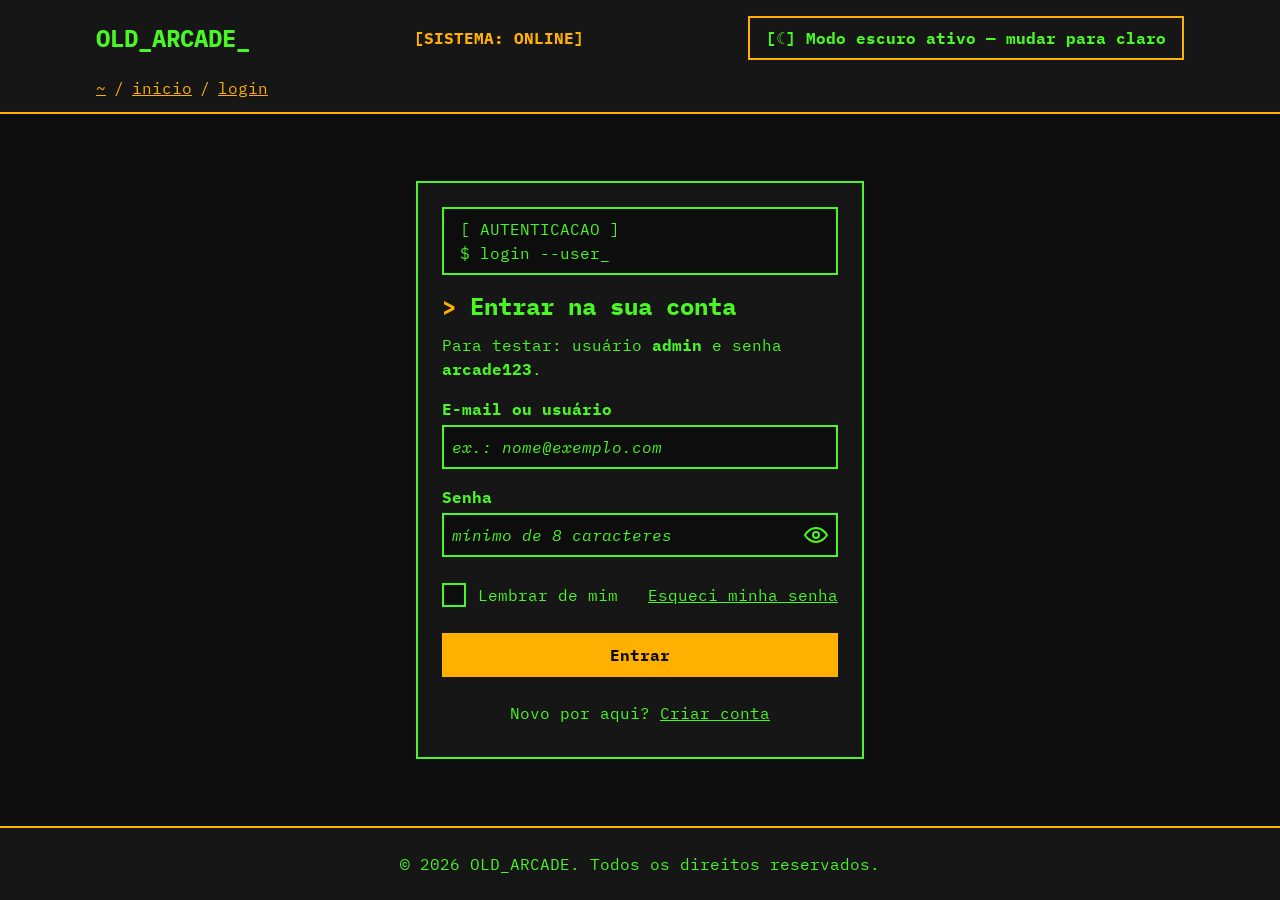
==== login.html @ 2d711560 "tela login" ====
<!DOCTYPE html>
<html lang="pt-BR">
<head>
<meta charset="utf-8">
<meta name="viewport" content="width=device-width, initial-scale=1">
<title>Entrar — OLD_ARCADE</title>
<link rel="preconnect" href="https://fonts.googleapis.com">
<link rel="preconnect" href="https://fonts.gstatic.com" crossorigin>
<link href="https://fonts.googleapis.com/css2?family=IBM+Plex+Mono:wght@400;700&display=swap" rel="stylesheet">
<style>
/* ===== Mesmas variáveis de tema do portal ===== */
:root{--bg:#0D0D0D;--card:#161616;--fg:#4AF626;--ac:#FFB000;--on-ac:#0D0D0D;
--f:"IBM Plex Mono","Fira Code",ui-monospace,Consolas,monospace}
:root:has(#tema:checked){--bg:#F8F9FA;--card:#FFFFFF;--fg:#0A4D1C;--ac:#005A9C;--on-ac:#FFFFFF}
*{box-sizing:border-box}
body{margin:0;min-height:100vh;display:flex;flex-direction:column;background:var(--bg);color:var(--fg);font:1rem/1.5 var(--f)}
a{color:var(--fg)}
h1{font-size:1.5rem;line-height:1.25;margin:0 0 .75rem}
h1::before{content:"> ";color:var(--ac)}
p{margin:0 0 .75rem}
.wrap{max-width:70rem;margin:0 auto;padding:0 1rem;width:100%}
.sr{position:absolute;width:1px;height:1px;overflow:hidden;clip:rect(0 0 0 0);white-space:nowrap}

:focus-visible{outline:3px solid var(--ac);outline-offset:3px;box-shadow:0 0 0 3px var(--bg)}
a:focus-visible,.btn:focus-visible,.eye:focus-visible{background:var(--ac);color:var(--on-ac)}
.skip{position:absolute;left:.5rem;top:-5rem;z-index:10;padding:.5rem 1rem;background:var(--ac);color:var(--on-ac);font-weight:700}
.skip:focus{top:.5rem}

.btn{display:inline-flex;align-items:center;justify-content:center;min-height:44px;padding:.5rem 1rem;border:2px solid var(--ac);
background:transparent;color:var(--fg);font:inherit;font-weight:700;text-decoration:none;cursor:pointer}
.btn:hover,.btn.p{background:var(--ac);color:var(--on-ac)}
.btn.p:hover{background:transparent;color:var(--fg)}
.btn:disabled{cursor:not-allowed;background:transparent;color:var(--fg);border-style:dashed}

/* Cabeçalho */
.site-header{background:var(--card);border-bottom:2px solid var(--ac)}
.top{display:flex;flex-wrap:wrap;gap:.75rem 1.5rem;align-items:center;justify-content:space-between;padding:1rem 0}
.logo{font-size:1.5rem;font-weight:700;text-decoration:none}
.status{margin:0;color:var(--ac);font-weight:700}
.bc{display:flex;flex-wrap:wrap;list-style:none;margin:0;padding:0 0 .75rem;color:var(--ac)}
.bc li+li::before{content:"/";margin:0 .5rem}
.bc a{color:var(--ac)}
.toggle{position:relative}
.toggle input{position:absolute;opacity:0;inset:0;margin:0;cursor:pointer}
.toggle:has(input:focus-visible){outline:3px solid var(--fg);outline-offset:3px;box-shadow:0 0 0 3px var(--card)}
.t-cla{display:none}
:root:has(#tema:checked) .t-cla{display:inline}
:root:has(#tema:checked) .t-esc{display:none}

/* Cartão de login */
main{flex:1;display:grid;place-items:center;padding:2rem 1rem}
.card{width:100%;max-width:28rem;background:var(--card);border:2px solid var(--fg);padding:1.5rem}
.art{margin:0 0 1rem;padding:.5rem 1rem;overflow:auto;background:var(--bg);border:2px solid var(--fg);font:inherit}
.dica{margin:0 0 1rem}
.campo{margin-bottom:1rem}
.campo label{display:block;margin-bottom:.25rem;font-weight:700}
.campo input[type=text],.campo input[type=password]{display:block;width:100%;min-height:44px;padding:.5rem;background:var(--bg);color:var(--fg);border:2px solid var(--fg);font:inherit}
.campo ::placeholder{color:var(--fg);opacity:1;font-style:italic}
.campo [aria-invalid=true]{border-style:dashed;border-color:var(--ac)}
.erro{margin:.25rem 0 0;color:var(--ac);font-weight:700}
.erro:empty,.aviso:empty{display:none}
.senha{position:relative}
.senha input{padding-right:3.5rem!important}
.eye{position:absolute;top:0;right:0;display:grid;place-items:center;width:44px;height:44px;padding:0;border:0;background:transparent;color:var(--fg);cursor:pointer}
.eye[aria-pressed=true] .i-ver,.eye[aria-pressed=false] .i-oc{display:none}
.linha{display:flex;flex-wrap:wrap;gap:.5rem 1rem;align-items:center;justify-content:space-between;margin-bottom:1rem}
.chk{display:flex;align-items:center;gap:.75rem;min-height:44px;cursor:pointer}
.chk input{appearance:none;display:grid;place-items:center;width:1.5rem;height:1.5rem;margin:0;border:2px solid var(--fg);background:var(--bg);cursor:pointer}
.chk input:checked{background:var(--ac);border-color:var(--ac)}
.chk input:checked::after{content:"✓";color:var(--on-ac);font-weight:700;line-height:1}
.linha a,.criar a{display:inline-block;padding:.5rem 0}
.entrar{width:100%}
.aviso{margin:1rem 0 0;padding:.5rem .75rem;border:2px solid var(--ac);font-weight:700}
.aviso.erro-box{border-style:dashed}
.criar{margin:1rem 0 0;text-align:center}

.site-footer{padding:1.5rem 0;background:var(--card);border-top:2px solid var(--ac);text-align:center}
.site-footer p{margin:0}
</style>
</head>
<body>
<a class="skip" href="#form-login">Pular para o formulário</a>

<header class="site-header">
 <div class="wrap">
  <div class="top">
   <a class="logo" href="old_arcade.html" aria-label="OLD_ARCADE, página inicial">OLD_ARCADE<span aria-hidden="true">_</span></a>
   <p class="status" role="status">[SISTEMA: ONLINE]</p>
   <label class="btn toggle">
    <input type="checkbox" id="tema" role="switch">
    <span class="t-esc">[☾] Modo escuro ativo — mudar para claro</span>
    <span class="t-cla">[☀] Modo claro ativo — mudar para escuro</span>
   </label>
  </div>
  <nav aria-label="Você está aqui">
   <ol class="bc"><li><a href="old_arcade.html">~</a></li><li><a href="old_arcade.html">inicio</a></li><li><a href="#form-login" aria-current="page">login</a></li></ol>
  </nav>
 </div>
</header>

<main>
 <section class="card" aria-labelledby="t-login">
  <pre class="art" aria-hidden="true">[ AUTENTICACAO ]
$ login --user_</pre>
  <h1 id="t-login">Entrar na sua conta</h1>
  <p class="dica">Para testar: usuário <strong>admin</strong> e senha <strong>arcade123</strong>.</p>

  <form id="form-login" novalidate>
   <div class="campo">
    <label for="usuario">E-mail ou usuário</label>
    <input type="text" id="usuario" name="usuario" autocomplete="username" autocapitalize="none" spellcheck="false" placeholder="ex.: nome@exemplo.com" aria-describedby="e-usuario" aria-invalid="false">
    <p class="erro" id="e-usuario"></p>
   </div>

   <div class="campo">
    <label for="senha">Senha</label>
    <div class="senha">
     <input type="password" id="senha" name="senha" autocomplete="current-password" placeholder="mínimo de 8 caracteres" aria-describedby="e-senha" aria-invalid="false">
     <button type="button" class="eye" id="olho" aria-label="Mostrar senha" aria-controls="senha" aria-pressed="false">
      <svg class="i-ver" viewBox="0 0 24 24" width="24" height="24" fill="none" stroke="currentColor" stroke-width="2" aria-hidden="true"><path d="M1 12s4-7 11-7 11 7 11 7-4 7-11 7S1 12 1 12z"/><circle cx="12" cy="12" r="3"/></svg>
      <svg class="i-oc" viewBox="0 0 24 24" width="24" height="24" fill="none" stroke="currentColor" stroke-width="2" aria-hidden="true"><path d="M1 12s4-7 11-7 11 7 11 7-4 7-11 7S1 12 1 12z"/><circle cx="12" cy="12" r="3"/><path d="M3 3l18 18"/></svg>
     </button>
    </div>
    <p class="erro" id="e-senha"></p>
   </div>

   <div class="linha">
    <label class="chk"><input type="checkbox" id="lembrar" name="lembrar"> Lembrar de mim</label>
    <a href="#">Esqueci minha senha</a>
   </div>

   <button type="submit" class="btn p entrar" id="entrar">Entrar</button>
   <p class="aviso" id="resultado" role="status" aria-live="polite"></p>
  </form>

  <p class="criar">Novo por aqui? <a href="#">Criar conta</a></p>
 </section>
</main>

<footer class="site-footer">
 <div class="wrap"><p>© 2026 OLD_ARCADE. Todos os direitos reservados.</p></div>
</footer>

<script>
(() => {
  const $ = s => document.querySelector(s);
  const CHAVE_USUARIO = 'oldarcade:usuario', CHAVE_TEMA = 'oldarcade:tema';
  const form = $('#form-login'), usuario = $('#usuario'), senha = $('#senha'),
        lembrar = $('#lembrar'), botao = $('#entrar'), aviso = $('#resultado'),
        tema = $('#tema'), olho = $('#olho');

  // localStorage protegido: funciona mesmo se o navegador bloquear o armazenamento.
  const ls = {
    get: k => { try { return localStorage.getItem(k); } catch { return null; } },
    set: (k, v) => { try { localStorage.setItem(k, v); } catch {} },
    del: k => { try { localStorage.removeItem(k); } catch {} }
  };

  // ----- Validação -----
  const EMAIL = /^[^\s@]+@[^\s@]+\.[^\s@]{2,}$/;
  const regras = {
    usuario(v) {
      v = v.trim();
      if (!v) return 'Informe seu e-mail ou usuário.';
      if (v.includes('@')) return EMAIL.test(v) ? '' : 'Digite um e-mail válido, como nome@exemplo.com.';
      return v.length >= 3 ? '' : 'O usuário precisa ter pelo menos 3 caracteres.';
    },
    senha(v) {
      if (!v) return 'Informe sua senha.';
      return v.length >= 8 ? '' : 'A senha precisa ter pelo menos 8 caracteres.';
    }
  };

  function validar(campo) {
    const msg = regras[campo.id](campo.value);
    $('#e-' + campo.id).textContent = msg ? '[ERRO] ' + msg : '';
    campo.setAttribute('aria-invalid', msg ? 'true' : 'false');
    return !msg;
  }

  // Valida ao sair do campo; depois disso, valida a cada tecla (tempo real).
  [usuario, senha].forEach(campo => {
    campo.addEventListener('blur', () => { campo.dataset.tocado = '1'; validar(campo); });
    campo.addEventListener('input', () => { if (campo.dataset.tocado) validar(campo); });
  });

  // ----- Mostrar / ocultar senha -----
  olho.addEventListener('click', () => {
    const mostrar = senha.type === 'password';
    senha.type = mostrar ? 'text' : 'password';
    olho.setAttribute('aria-pressed', String(mostrar));
    senha.focus();
  });

  // ----- Estado de carregamento e mensagens -----
  function carregando(ativo) {
    botao.disabled = ativo;
    botao.setAttribute('aria-busy', String(ativo));
    botao.textContent = ativo ? 'Entrando...' : 'Entrar';
  }
  function mostrar(tipo, texto) {
    aviso.className = 'aviso' + (tipo === 'erro' ? ' erro-box' : '');
    aviso.textContent = texto;
  }

  // ----- Envio (resposta simulada) -----
  form.addEventListener('submit', e => {
    e.preventDefault();
    mostrar('ok', '');

    const validos = [usuario, senha].map(validar);   // valida os dois campos
    if (validos.includes(false)) {
      [usuario, senha][validos.indexOf(false)].focus();
      mostrar('erro', '[ERRO] Corrija os campos destacados.');
      return;
    }

    // Lembrar de mim: guarda só o usuário/e-mail (nunca a senha).
    if (lembrar.checked) ls.set(CHAVE_USUARIO, usuario.value.trim());
    else ls.del(CHAVE_USUARIO);

    carregando(true);
    setTimeout(() => {
      const nome = usuario.value.trim().toLowerCase();
      const certo = (nome === 'admin' || nome === 'admin@oldarcade.com') && senha.value === 'arcade123';
      carregando(false);
      if (certo) {
        mostrar('ok', '[OK] Acesso liberado. Redirecionando para o catálogo…');
      } else {
        mostrar('erro', '[ERRO] Usuário ou senha incorretos. Tente novamente.');
        senha.value = '';
        senha.focus();
      }
    }, 1500);
  });

  // ----- Preferências salvas -----
  const salvo = ls.get(CHAVE_USUARIO);
  if (salvo) { usuario.value = salvo; lembrar.checked = true; senha.focus(); }

  tema.checked = ls.get(CHAVE_TEMA) === 'claro';
  tema.addEventListener('change', () => ls.set(CHAVE_TEMA, tema.checked ? 'claro' : 'escuro'));
})();
</script>
</body>
</html>
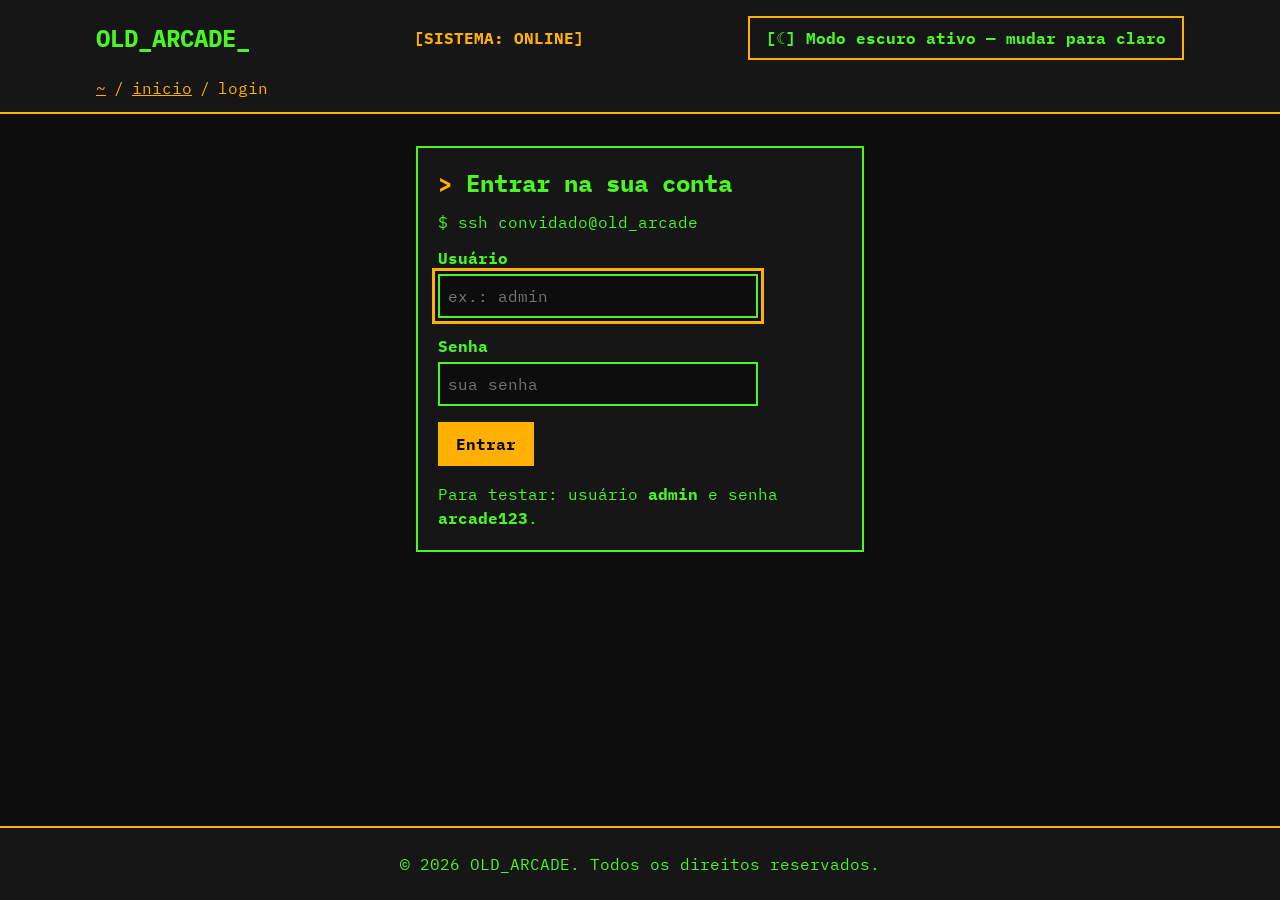
==== commit 9bb11e74: "Finaliza funcionalidades da versão 1.0" ====
--- a/login.html
+++ b/login.html
@@ -1,246 +1,41 @@
 <!DOCTYPE html>
 <html lang="pt-BR">
 <head>
-<meta charset="utf-8">
-<meta name="viewport" content="width=device-width, initial-scale=1">
+<meta charset="utf-8"><meta name="viewport" content="width=device-width, initial-scale=1">
 <title>Entrar — OLD_ARCADE</title>
 <link rel="preconnect" href="https://fonts.googleapis.com">
 <link rel="preconnect" href="https://fonts.gstatic.com" crossorigin>
 <link href="https://fonts.googleapis.com/css2?family=IBM+Plex+Mono:wght@400;700&display=swap" rel="stylesheet">
-<style>
-/* ===== Mesmas variáveis de tema do portal ===== */
-:root{--bg:#0D0D0D;--card:#161616;--fg:#4AF626;--ac:#FFB000;--on-ac:#0D0D0D;
---f:"IBM Plex Mono","Fira Code",ui-monospace,Consolas,monospace}
-:root:has(#tema:checked){--bg:#F8F9FA;--card:#FFFFFF;--fg:#0A4D1C;--ac:#005A9C;--on-ac:#FFFFFF}
-*{box-sizing:border-box}
-body{margin:0;min-height:100vh;display:flex;flex-direction:column;background:var(--bg);color:var(--fg);font:1rem/1.5 var(--f)}
-a{color:var(--fg)}
-h1{font-size:1.5rem;line-height:1.25;margin:0 0 .75rem}
-h1::before{content:"> ";color:var(--ac)}
-p{margin:0 0 .75rem}
-.wrap{max-width:70rem;margin:0 auto;padding:0 1rem;width:100%}
-.sr{position:absolute;width:1px;height:1px;overflow:hidden;clip:rect(0 0 0 0);white-space:nowrap}
-
-:focus-visible{outline:3px solid var(--ac);outline-offset:3px;box-shadow:0 0 0 3px var(--bg)}
-a:focus-visible,.btn:focus-visible,.eye:focus-visible{background:var(--ac);color:var(--on-ac)}
-.skip{position:absolute;left:.5rem;top:-5rem;z-index:10;padding:.5rem 1rem;background:var(--ac);color:var(--on-ac);font-weight:700}
-.skip:focus{top:.5rem}
-
-.btn{display:inline-flex;align-items:center;justify-content:center;min-height:44px;padding:.5rem 1rem;border:2px solid var(--ac);
-background:transparent;color:var(--fg);font:inherit;font-weight:700;text-decoration:none;cursor:pointer}
-.btn:hover,.btn.p{background:var(--ac);color:var(--on-ac)}
-.btn.p:hover{background:transparent;color:var(--fg)}
-.btn:disabled{cursor:not-allowed;background:transparent;color:var(--fg);border-style:dashed}
-
-/* Cabeçalho */
-.site-header{background:var(--card);border-bottom:2px solid var(--ac)}
-.top{display:flex;flex-wrap:wrap;gap:.75rem 1.5rem;align-items:center;justify-content:space-between;padding:1rem 0}
-.logo{font-size:1.5rem;font-weight:700;text-decoration:none}
-.status{margin:0;color:var(--ac);font-weight:700}
-.bc{display:flex;flex-wrap:wrap;list-style:none;margin:0;padding:0 0 .75rem;color:var(--ac)}
-.bc li+li::before{content:"/";margin:0 .5rem}
-.bc a{color:var(--ac)}
-.toggle{position:relative}
-.toggle input{position:absolute;opacity:0;inset:0;margin:0;cursor:pointer}
-.toggle:has(input:focus-visible){outline:3px solid var(--fg);outline-offset:3px;box-shadow:0 0 0 3px var(--card)}
-.t-cla{display:none}
-:root:has(#tema:checked) .t-cla{display:inline}
-:root:has(#tema:checked) .t-esc{display:none}
-
-/* Cartão de login */
-main{flex:1;display:grid;place-items:center;padding:2rem 1rem}
-.card{width:100%;max-width:28rem;background:var(--card);border:2px solid var(--fg);padding:1.5rem}
-.art{margin:0 0 1rem;padding:.5rem 1rem;overflow:auto;background:var(--bg);border:2px solid var(--fg);font:inherit}
-.dica{margin:0 0 1rem}
-.campo{margin-bottom:1rem}
-.campo label{display:block;margin-bottom:.25rem;font-weight:700}
-.campo input[type=text],.campo input[type=password]{display:block;width:100%;min-height:44px;padding:.5rem;background:var(--bg);color:var(--fg);border:2px solid var(--fg);font:inherit}
-.campo ::placeholder{color:var(--fg);opacity:1;font-style:italic}
-.campo [aria-invalid=true]{border-style:dashed;border-color:var(--ac)}
-.erro{margin:.25rem 0 0;color:var(--ac);font-weight:700}
-.erro:empty,.aviso:empty{display:none}
-.senha{position:relative}
-.senha input{padding-right:3.5rem!important}
-.eye{position:absolute;top:0;right:0;display:grid;place-items:center;width:44px;height:44px;padding:0;border:0;background:transparent;color:var(--fg);cursor:pointer}
-.eye[aria-pressed=true] .i-ver,.eye[aria-pressed=false] .i-oc{display:none}
-.linha{display:flex;flex-wrap:wrap;gap:.5rem 1rem;align-items:center;justify-content:space-between;margin-bottom:1rem}
-.chk{display:flex;align-items:center;gap:.75rem;min-height:44px;cursor:pointer}
-.chk input{appearance:none;display:grid;place-items:center;width:1.5rem;height:1.5rem;margin:0;border:2px solid var(--fg);background:var(--bg);cursor:pointer}
-.chk input:checked{background:var(--ac);border-color:var(--ac)}
-.chk input:checked::after{content:"✓";color:var(--on-ac);font-weight:700;line-height:1}
-.linha a,.criar a{display:inline-block;padding:.5rem 0}
-.entrar{width:100%}
-.aviso{margin:1rem 0 0;padding:.5rem .75rem;border:2px solid var(--ac);font-weight:700}
-.aviso.erro-box{border-style:dashed}
-.criar{margin:1rem 0 0;text-align:center}
-
-.site-footer{padding:1.5rem 0;background:var(--card);border-top:2px solid var(--ac);text-align:center}
-.site-footer p{margin:0}
-</style>
+<link rel="stylesheet" href="css/estilo.css">
 </head>
 <body>
-<a class="skip" href="#form-login">Pular para o formulário</a>
+<a class="skip" href="#conteudo">Pular para o conteúdo</a>
+<header class="site-header"><div class="wrap">
+ <div class="top">
+  <a class="logo" href="login.html" aria-label="OLD_ARCADE">OLD_ARCADE<span aria-hidden="true">_</span></a>
+  <p class="status" role="status">[SISTEMA: ONLINE]</p>
+  <label class="btn toggle"><input type="checkbox" id="tema" role="switch">
+   <span class="t-esc">[☾] Modo escuro ativo — mudar para claro</span><span class="t-cla">[☀] Modo claro ativo — mudar para escuro</span></label>
+ </div>
+ <nav aria-label="Você está aqui"><ol class="bc"><li><a href="login.html">~</a></li><li><a href="login.html">inicio</a></li><li aria-current="page">login</li></ol></nav>
+</div></header>
 
-<header class="site-header">
- <div class="wrap">
-  <div class="top">
-   <a class="logo" href="old_arcade.html" aria-label="OLD_ARCADE, página inicial">OLD_ARCADE<span aria-hidden="true">_</span></a>
-   <p class="status" role="status">[SISTEMA: ONLINE]</p>
-   <label class="btn toggle">
-    <input type="checkbox" id="tema" role="switch">
-    <span class="t-esc">[☾] Modo escuro ativo — mudar para claro</span>
-    <span class="t-cla">[☀] Modo claro ativo — mudar para escuro</span>
-   </label>
-  </div>
-  <nav aria-label="Você está aqui">
-   <ol class="bc"><li><a href="old_arcade.html">~</a></li><li><a href="old_arcade.html">inicio</a></li><li><a href="#form-login" aria-current="page">login</a></li></ol>
-  </nav>
- </div>
-</header>
-
-<main>
- <section class="card" aria-labelledby="t-login">
-  <pre class="art" aria-hidden="true">[ AUTENTICACAO ]
-$ login --user_</pre>
+<main id="conteudo" class="estreito">
+ <section class="box" aria-labelledby="t-login">
   <h1 id="t-login">Entrar na sua conta</h1>
-  <p class="dica">Para testar: usuário <strong>admin</strong> e senha <strong>arcade123</strong>.</p>
-
-  <form id="form-login" novalidate>
-   <div class="campo">
-    <label for="usuario">E-mail ou usuário</label>
-    <input type="text" id="usuario" name="usuario" autocomplete="username" autocapitalize="none" spellcheck="false" placeholder="ex.: nome@exemplo.com" aria-describedby="e-usuario" aria-invalid="false">
-    <p class="erro" id="e-usuario"></p>
-   </div>
-
-   <div class="campo">
-    <label for="senha">Senha</label>
-    <div class="senha">
-     <input type="password" id="senha" name="senha" autocomplete="current-password" placeholder="mínimo de 8 caracteres" aria-describedby="e-senha" aria-invalid="false">
-     <button type="button" class="eye" id="olho" aria-label="Mostrar senha" aria-controls="senha" aria-pressed="false">
-      <svg class="i-ver" viewBox="0 0 24 24" width="24" height="24" fill="none" stroke="currentColor" stroke-width="2" aria-hidden="true"><path d="M1 12s4-7 11-7 11 7 11 7-4 7-11 7S1 12 1 12z"/><circle cx="12" cy="12" r="3"/></svg>
-      <svg class="i-oc" viewBox="0 0 24 24" width="24" height="24" fill="none" stroke="currentColor" stroke-width="2" aria-hidden="true"><path d="M1 12s4-7 11-7 11 7 11 7-4 7-11 7S1 12 1 12z"/><circle cx="12" cy="12" r="3"/><path d="M3 3l18 18"/></svg>
-     </button>
-    </div>
-    <p class="erro" id="e-senha"></p>
-   </div>
-
-   <div class="linha">
-    <label class="chk"><input type="checkbox" id="lembrar" name="lembrar"> Lembrar de mim</label>
-    <a href="#">Esqueci minha senha</a>
-   </div>
-
-   <button type="submit" class="btn p entrar" id="entrar">Entrar</button>
-   <p class="aviso" id="resultado" role="status" aria-live="polite"></p>
+  <p>$ ssh convidado@old_arcade</p>
+  <form id="f-login" novalidate>
+   <div class="campo"><label for="u">Usuário</label><input id="u" autocomplete="username" autocapitalize="none" spellcheck="false" placeholder="ex.: admin"></div>
+   <div class="campo"><label for="s">Senha</label><input id="s" type="password" autocomplete="current-password" placeholder="sua senha"></div>
+   <button class="btn p" type="submit">Entrar</button>
   </form>
-
-  <p class="criar">Novo por aqui? <a href="#">Criar conta</a></p>
+  <p class="msg" id="msg" role="status" aria-live="polite"></p>
+  <p style="margin:1rem 0 0">Para testar: usuário <strong>admin</strong> e senha <strong>arcade123</strong>.</p>
  </section>
 </main>
 
-<footer class="site-footer">
- <div class="wrap"><p>© 2026 OLD_ARCADE. Todos os direitos reservados.</p></div>
-</footer>
-
-<script>
-(() => {
-  const $ = s => document.querySelector(s);
-  const CHAVE_USUARIO = 'oldarcade:usuario', CHAVE_TEMA = 'oldarcade:tema';
-  const form = $('#form-login'), usuario = $('#usuario'), senha = $('#senha'),
-        lembrar = $('#lembrar'), botao = $('#entrar'), aviso = $('#resultado'),
-        tema = $('#tema'), olho = $('#olho');
-
-  // localStorage protegido: funciona mesmo se o navegador bloquear o armazenamento.
-  const ls = {
-    get: k => { try { return localStorage.getItem(k); } catch { return null; } },
-    set: (k, v) => { try { localStorage.setItem(k, v); } catch {} },
-    del: k => { try { localStorage.removeItem(k); } catch {} }
-  };
-
-  // ----- Validação -----
-  const EMAIL = /^[^\s@]+@[^\s@]+\.[^\s@]{2,}$/;
-  const regras = {
-    usuario(v) {
-      v = v.trim();
-      if (!v) return 'Informe seu e-mail ou usuário.';
-      if (v.includes('@')) return EMAIL.test(v) ? '' : 'Digite um e-mail válido, como nome@exemplo.com.';
-      return v.length >= 3 ? '' : 'O usuário precisa ter pelo menos 3 caracteres.';
-    },
-    senha(v) {
-      if (!v) return 'Informe sua senha.';
-      return v.length >= 8 ? '' : 'A senha precisa ter pelo menos 8 caracteres.';
-    }
-  };
-
-  function validar(campo) {
-    const msg = regras[campo.id](campo.value);
-    $('#e-' + campo.id).textContent = msg ? '[ERRO] ' + msg : '';
-    campo.setAttribute('aria-invalid', msg ? 'true' : 'false');
-    return !msg;
-  }
-
-  // Valida ao sair do campo; depois disso, valida a cada tecla (tempo real).
-  [usuario, senha].forEach(campo => {
-    campo.addEventListener('blur', () => { campo.dataset.tocado = '1'; validar(campo); });
-    campo.addEventListener('input', () => { if (campo.dataset.tocado) validar(campo); });
-  });
-
-  // ----- Mostrar / ocultar senha -----
-  olho.addEventListener('click', () => {
-    const mostrar = senha.type === 'password';
-    senha.type = mostrar ? 'text' : 'password';
-    olho.setAttribute('aria-pressed', String(mostrar));
-    senha.focus();
-  });
-
-  // ----- Estado de carregamento e mensagens -----
-  function carregando(ativo) {
-    botao.disabled = ativo;
-    botao.setAttribute('aria-busy', String(ativo));
-    botao.textContent = ativo ? 'Entrando...' : 'Entrar';
-  }
-  function mostrar(tipo, texto) {
-    aviso.className = 'aviso' + (tipo === 'erro' ? ' erro-box' : '');
-    aviso.textContent = texto;
-  }
-
-  // ----- Envio (resposta simulada) -----
-  form.addEventListener('submit', e => {
-    e.preventDefault();
-    mostrar('ok', '');
-
-    const validos = [usuario, senha].map(validar);   // valida os dois campos
-    if (validos.includes(false)) {
-      [usuario, senha][validos.indexOf(false)].focus();
-      mostrar('erro', '[ERRO] Corrija os campos destacados.');
-      return;
-    }
-
-    // Lembrar de mim: guarda só o usuário/e-mail (nunca a senha).
-    if (lembrar.checked) ls.set(CHAVE_USUARIO, usuario.value.trim());
-    else ls.del(CHAVE_USUARIO);
-
-    carregando(true);
-    setTimeout(() => {
-      const nome = usuario.value.trim().toLowerCase();
-      const certo = (nome === 'admin' || nome === 'admin@oldarcade.com') && senha.value === 'arcade123';
-      carregando(false);
-      if (certo) {
-        mostrar('ok', '[OK] Acesso liberado. Redirecionando para o catálogo…');
-      } else {
-        mostrar('erro', '[ERRO] Usuário ou senha incorretos. Tente novamente.');
-        senha.value = '';
-        senha.focus();
-      }
-    }, 1500);
-  });
-
-  // ----- Preferências salvas -----
-  const salvo = ls.get(CHAVE_USUARIO);
-  if (salvo) { usuario.value = salvo; lembrar.checked = true; senha.focus(); }
-
-  tema.checked = ls.get(CHAVE_TEMA) === 'claro';
-  tema.addEventListener('change', () => ls.set(CHAVE_TEMA, tema.checked ? 'claro' : 'escuro'));
-})();
-</script>
+<footer class="site-footer"><div class="wrap"><p>© 2026 OLD_ARCADE. Todos os direitos reservados.</p></div></footer>
+<script src="js/comum.js"></script>
+<script src="js/login.js"></script>
 </body>
-</html>+</html>
--- a/css/estilo.css
+++ b/css/estilo.css
@@ -0,0 +1,72 @@
+/* ===== VARIÁVEIS DE TEMA: escuro (padrão) e claro ===== */
+:root{--bg:#0D0D0D;--card:#161616;--fg:#4AF626;--ac:#FFB000;--on-ac:#0D0D0D;
+--f:"IBM Plex Mono","Fira Code",ui-monospace,Consolas,monospace}
+:root:has(#tema:checked){--bg:#F8F9FA;--card:#FFFFFF;--fg:#0A4D1C;--ac:#005A9C;--on-ac:#FFFFFF}
+
+/* ===== BASE ===== */
+*{box-sizing:border-box}
+body{margin:0;min-height:100vh;display:flex;flex-direction:column;background:var(--bg);color:var(--fg);font:1rem/1.5 var(--f)}
+a{color:var(--fg)}
+h1,h2{margin:0 0 .75rem;font-size:1.5rem;line-height:1.25}
+h2{font-size:1.25rem}
+h1::before,h2::before{content:"> ";color:var(--ac)}
+p{margin:0 0 .75rem}
+.wrap{width:100%;max-width:70rem;margin:0 auto;padding:0 1rem}
+.sr{position:absolute;width:1px;height:1px;overflow:hidden;clip:rect(0 0 0 0);white-space:nowrap}
+main{flex:1;width:100%;max-width:46rem;margin:0 auto;padding:2rem 1rem}
+main.estreito{max-width:30rem}
+
+/* ===== FOCO VISÍVEL E SKIP LINK ===== */
+:focus-visible{outline:3px solid var(--ac);outline-offset:3px;box-shadow:0 0 0 3px var(--bg)}
+a:focus-visible,.btn:focus-visible{background:var(--ac);color:var(--on-ac)}
+.skip{position:absolute;left:.5rem;top:-5rem;z-index:10;padding:.5rem 1rem;background:var(--ac);color:var(--on-ac);font-weight:700}
+.skip:focus{top:.5rem}
+
+/* ===== BOTÕES ===== */
+.btn{display:inline-flex;align-items:center;justify-content:center;min-height:44px;padding:.5rem 1rem;border:2px solid var(--ac);
+background:transparent;color:var(--fg);font:inherit;font-weight:700;text-decoration:none;cursor:pointer}
+.btn:hover,.btn.p{background:var(--ac);color:var(--on-ac)}
+.btn.p:hover{background:transparent;color:var(--fg)}
+
+/* ===== CABEÇALHO, STATUS, BREADCRUMB E TOGGLE DE TEMA ===== */
+.site-header{background:var(--card);border-bottom:2px solid var(--ac)}
+.top{display:flex;flex-wrap:wrap;gap:.75rem 1.5rem;align-items:center;justify-content:space-between;padding:1rem 0}
+.logo{font-size:1.5rem;font-weight:700;text-decoration:none}
+.status{margin:0;color:var(--ac);font-weight:700}
+.bc{display:flex;flex-wrap:wrap;list-style:none;margin:0;padding:0 0 .75rem;color:var(--ac)}
+.bc li+li::before{content:"/";margin:0 .5rem}
+.bc a{color:var(--ac)}
+.toggle{position:relative}
+.toggle input{position:absolute;opacity:0;inset:0;margin:0;cursor:pointer}
+.toggle:has(input:focus-visible){outline:3px solid var(--fg);outline-offset:3px;box-shadow:0 0 0 3px var(--card)}
+.t-cla{display:none}
+:root:has(#tema:checked) .t-cla{display:inline}
+:root:has(#tema:checked) .t-esc{display:none}
+
+/* ===== CARTÕES, FORMULÁRIOS E MENSAGENS ===== */
+.box{margin-bottom:1rem;padding:1.25rem;background:var(--card);border:2px solid var(--fg)}
+.campo{margin-bottom:1rem}
+.campo label{display:block;margin-bottom:.25rem;font-weight:700}
+.campo input{display:block;width:100%;max-width:20rem;min-height:44px;padding:.5rem;background:var(--bg);color:var(--fg);border:2px solid var(--fg);font:inherit}
+.campo input:disabled{border-style:dashed}
+.msg{margin:1rem 0 0;padding:.5rem .75rem;border:2px solid var(--ac);font-weight:700}
+.msg:empty{display:none}
+.linha{display:flex;flex-wrap:wrap;gap:.75rem;align-items:flex-end}
+.linha .campo{margin-bottom:0}
+.menu{list-style:none;margin:0;padding:0;display:grid;gap:1rem}
+.menu li{padding:1rem;border:2px solid var(--fg)}
+.menu p{margin:.5rem 0 0}
+
+/* ===== LOG DE TERMINAL E TABULEIROS ===== */
+.log{height:14rem;overflow:auto;margin-top:1rem;padding:.5rem .75rem;background:var(--card);border:2px solid var(--fg)}
+.log p{margin:0}
+.log .ok,.log .err{color:var(--ac);font-weight:700}
+.grade{display:grid;gap:.25rem;width:max-content;margin:1rem auto}
+.cel{width:min(3rem,12vw);height:min(3rem,12vw);padding:0;background:var(--bg);color:var(--fg);border:2px solid var(--fg);font:inherit;font-weight:700;cursor:pointer}
+.cel:not(:disabled):hover{background:var(--ac);color:var(--on-ac)}
+.cel:disabled{cursor:default;color:var(--fg)}
+.cel.x,.cel.x:disabled{background:var(--ac);color:var(--on-ac);border-color:var(--ac)}
+
+/* ===== RODAPÉ ===== */
+.site-footer{padding:1.5rem 0;background:var(--card);border-top:2px solid var(--ac);text-align:center}
+.site-footer p{margin:0}
